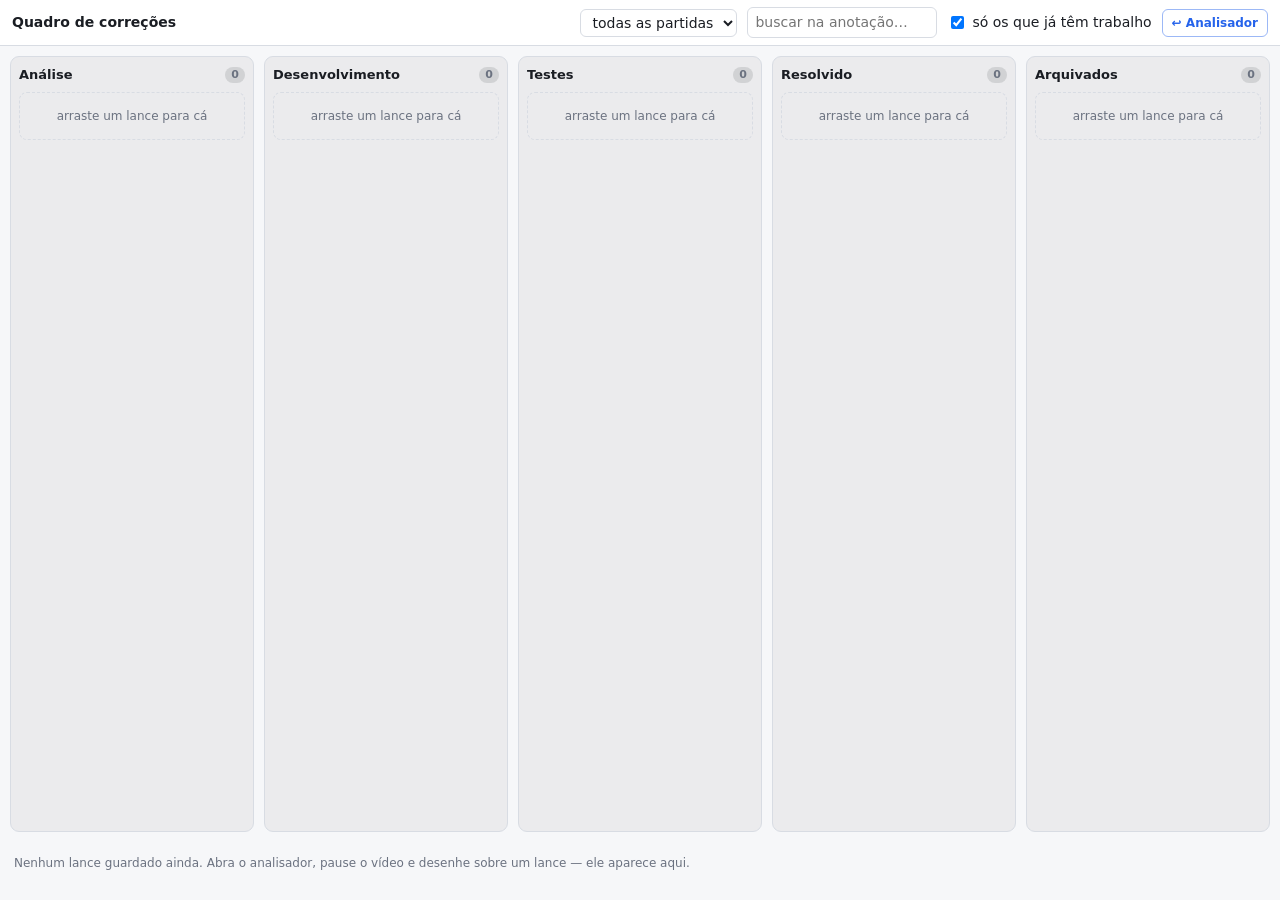
==== kanban.html @ 6f5b0c64 "feat: add kanban board for managing video annotations and corrections - Introduced a new kanban.html" ====
<!doctype html>
<html lang="pt-BR">
<head>
<meta charset="utf-8">
<meta name="viewport" content="width=device-width, initial-scale=1">
<title>Quadro de correções</title>
<link rel="stylesheet" href="styles.css">
</head>
<body>

<div class="quadro" id="quadro">

  <header class="topo">
    <h1>Quadro de correções</h1>
    <span class="status" id="resumoQuadro"></span>
    <select id="selPartida" title="Mostrar só os lances de uma partida"></select>
    <input type="text" id="txtBusca" placeholder="buscar na anotação…" title="Filtra pela anotação e pela partida">
    <label class="chk" title="Um lance sem anotação, sem prioridade e ainda em Análise é só um rabisco; ligado, ele fica fora do quadro">
      <input type="checkbox" id="ckAnotados" checked> só os que já têm trabalho
    </label>
    <a class="ir-quadro" href="index.html" title="Voltar para o analisador de vídeo">↩ Analisador</a>
  </header>

  <div class="colunas" id="colunas"></div>

  <p class="vazio-quadro rot" id="vazioQuadro" hidden></p>
</div>

<script src="comum.js"></script>
<script src="kanban.js"></script>
</body>
</html>
---- styles.css ----
:root {
  color-scheme: light dark;
  --bg: #f6f7f9;      --painel: #fff;      --borda: #d8dce3;
  --texto: #1a1d23;   --fraco: #6b7280;
  --gramado: #e8f0e6; --linha-campo: #b7c6b4;
  --eu: #2563eb;      --bola: #f59e0b;     --adv: #dc2626;
  --rep: #dc2626;     --atr: #16a34a;      --outro: #9333ea;
  --res: #111827;     --alvo: #2563eb;     --alvo-final: #7c3aed;
  --real: #0891b2;    --ok: #16a34a;
  --pegar: #ea580c;   --manter: #64748b;
  --fundo-palco: #0a0c0f;
}
@media (prefers-color-scheme: dark) {
  :root {
    --bg: #14161a;    --painel: #1c1f26;   --borda: #333944;
    --texto: #e6e8ec; --fraco: #9aa3b2;
    --gramado: #1b2620; --linha-campo: #3b4a41;
    --eu: #60a5fa;    --bola: #fbbf24;     --adv: #f87171;
    --rep: #f87171;   --atr: #4ade80;      --outro: #c084fc;
    --res: #f3f4f6;   --alvo: #60a5fa;     --alvo-final: #c084fc;
    --real: #22d3ee;  --ok: #4ade80;
    --pegar: #fb923c; --manter: #94a3b8;
    --fundo-palco: #000;
  }
}
* { box-sizing: border-box; }
[hidden] { display: none !important; }

html, body { height: 100%; }
body {
  margin: 0; background: var(--bg); color: var(--texto); overflow: hidden;
  font: 14px/1.5 ui-sans-serif, system-ui, "Segoe UI", Roboto, sans-serif;
}

/* ================================================================ esqueleto
   A tela inteira é uma coluna: barras finas em cima e embaixo, e o vídeo
   ocupando toda a folga que sobrar. Nada rola a página. */
.app { display: flex; height: 100%; position: relative; overflow: hidden; }
/* overflow-y auto e só a rede de segurança: numa janela muito baixa as barras rolam em
   vez de cortar o transporte. Com espaço normal nada rola. */
.principal { flex: 1; min-width: 0; display: flex; flex-direction: column; overflow: hidden auto; }

/* ================================================================ controles */
button {
  font: inherit; padding: 5px 11px; border-radius: 6px; cursor: pointer;
  border: 1px solid var(--borda); background: var(--painel); color: var(--texto);
}
button:hover:not(:disabled) { border-color: var(--eu); }
button:disabled { opacity: .4; cursor: default; }
button.primario { background: var(--eu); border-color: var(--eu); color: #fff; font-weight: 600; }
button.compacto { padding: 3px 8px; font-size: 12px; }
button.icone { padding: 4px 9px; line-height: 1; }
select, input[type=range], input[type=text], input[type=number] { font: inherit; accent-color: var(--eu); }
select, input[type=text], input[type=number] {
  padding: 4px 7px; border-radius: 6px; border: 1px solid var(--borda);
  background: var(--painel); color: var(--texto);
}
input[type=number] { width: 58px; }
label.chk {
  display: inline-flex; gap: 5px; align-items: center; cursor: pointer;
  -webkit-user-select: none; user-select: none;
}
.rot { color: var(--fraco); font-size: 12px; }
code { font-family: ui-monospace, Consolas, monospace; font-size: .92em; }
.aviso { color: var(--adv); }
.bom { color: var(--ok); }
.chip { display: inline-block; width: 10px; height: 10px; border-radius: 3px; }

/* ================================================================ barra lateral */
.lateral {
  flex: 0 0 264px; width: 264px; z-index: 20;
  display: flex; flex-direction: column; gap: 16px;
  padding: 12px; overflow-y: auto;
  background: var(--painel); border-right: 1px solid var(--borda);
  transition: margin-left .16s ease;
}
.app.recolhida .lateral { margin-left: -264px; }
.lateral-topo { display: flex; align-items: center; justify-content: space-between; gap: 6px; }
/* as duas guias herdam o esqueleto da lateral: cada uma é uma coluna de seções, e a ajuda
   continua sendo empurrada para o rodapé pelo margin-top:auto dela */
.aba { flex: 1; min-height: 0; display: flex; flex-direction: column; gap: 16px; }
.guias { display: flex; gap: 3px; min-width: 0; }
.guia {
  display: flex; align-items: center; gap: 5px;
  padding: 4px 9px; font-size: 13px; font-weight: 600;
  background: none; border-color: transparent; color: var(--fraco);
}
.guia.ativa {
  color: var(--texto);
  border-color: color-mix(in srgb, var(--eu) 45%, transparent);
  background: color-mix(in srgb, var(--eu) 13%, transparent);
}
.guia .cont {
  padding: 0 5px; border-radius: 8px; font-size: 11px; font-weight: 600;
  background: color-mix(in srgb, var(--texto) 12%, transparent); color: var(--fraco);
}
.guia.ativa .cont { background: var(--eu); color: #fff; }
.secao { display: flex; flex-direction: column; gap: 7px; }
.secao .botoes { display: flex; flex-wrap: wrap; gap: 5px; }
.secao .botoes button { flex: 1 1 auto; font-size: 12px; padding: 4px 8px; }
.linha-ajuste { display: flex; align-items: center; gap: 7px; flex-wrap: wrap; }

/* o único botão colorido da lateral: é por onde todo vídeo entra */
.add > summary {
  list-style: none; cursor: pointer; text-align: center; font-weight: 600;
  padding: 7px 12px; border-radius: 7px;
  background: var(--eu); color: #fff;
}
.add > summary::-webkit-details-marker { display: none; }
.add[open] > summary { border-radius: 7px 7px 0 0; }
.add-corpo {
  display: flex; flex-direction: column; gap: 7px;
  padding: 9px; border: 1px solid var(--borda); border-top: 0; border-radius: 0 0 7px 7px;
}
.add-corpo input[type=file] { font-size: 12px; max-width: 100%; }
.add-link { display: flex; gap: 5px; }
.add-link input { flex: 1; min-width: 0; }

/* ---------------------------------------------- partidas vindas do lugobots.ai
   Só aparecem com o servidor local no ar (ver servidor.js). O placar é sempre do
   ponto de vista do bot buscado, e a barrinha à esquerda dele diz no que deu. */
.partidas { display: flex; flex-direction: column; gap: 2px; }
.partidas.candidatos { flex-direction: row; flex-wrap: wrap; gap: 4px; }
.partida { position: relative; border: 1px solid transparent; border-radius: 7px; }
.partida:hover { background: color-mix(in srgb, var(--texto) 7%, transparent); }
.p-abrir {
  display: flex; align-items: center; gap: 8px; width: 100%;
  padding: 4px 5px; text-align: left; background: none; border-color: transparent;
}

/* A partida abre passageira e só fica se o usuário pedir: este + cobre o placar quando o
   mouse passa pela linha. Some no que já está na lista — ali não há o que guardar. */
.p-guardar {
  position: absolute; left: 5px; top: 4px; bottom: 4px; width: 58px; padding: 0;
  font: 700 17px/1 ui-sans-serif, system-ui, sans-serif;
  border-radius: 4px; background: var(--eu); border-color: var(--eu); color: #fff;
  opacity: 0; transition: opacity .12s ease;
}
.partida:hover .p-guardar, .p-guardar:focus-visible { opacity: 1; }
.partida.vista .p-guardar { display: none; }
/* sem mouse não há hover, e um + sempre aceso taparia o placar: ali ele vai para a direita */
@media (hover: none) {
  .p-guardar { opacity: 1; left: auto; right: 5px; width: 30px; }
}
/* largura fixa: com o placar variando de "1 × 0" a "10 × 10" as linhas ficariam desalinhadas */
.partida .p-placar {
  flex: none; width: 58px; padding: 3px 4px; text-align: center;
  font: 600 11.5px/1.2 ui-monospace, Consolas, monospace;
  border-radius: 4px; border-left: 3px solid var(--manter);
  background: color-mix(in srgb, var(--texto) 8%, transparent);
}
.partida.venceu  .p-placar { border-left-color: var(--ok); }
.partida.perdeu  .p-placar { border-left-color: var(--adv); }
.partida.empatou .p-placar { border-left-color: var(--manter); }
/* já esteve no analisador: o vídeo está na lista de baixo e as anotações voltam sozinhas */
.partida.vista .nome::after { content: " ✓"; color: var(--fraco); }
.partida.atual {
  border-color: color-mix(in srgb, var(--eu) 45%, transparent);
  background: color-mix(in srgb, var(--eu) 13%, transparent);
}
.partida.atual .nome { font-weight: 600; }

.biblio { display: flex; flex-direction: column; gap: 3px; }
.entrada { border-radius: 7px; border: 1px solid transparent; }
.item { display: flex; align-items: center; }
.item button { border: 0; background: none; border-radius: 0; }
.item .abrir {
  flex: 1; min-width: 0; display: flex; align-items: center; gap: 8px;
  padding: 5px 4px 5px 5px; text-align: left;
}
/* caixa preta enquanto o retrato não chega; a imagem entra como fundo, então nunca
   existe o ícone de imagem quebrada nem um salto de altura quando ela carrega */
.mini {
  flex: none; width: 50px; height: 29px; border-radius: 3px;
  background: #000 center/cover no-repeat;
}
.txt { display: flex; flex-direction: column; min-width: 0; }
.txt .nome { font-size: 12.5px; overflow: hidden; text-overflow: ellipsis; white-space: nowrap; }
.txt .desc {
  font-size: 11px; color: var(--fraco); line-height: 1.35;
  overflow: hidden; text-overflow: ellipsis; white-space: nowrap;
}
.item .acao { color: var(--fraco); opacity: 0; padding: 6px 7px; font-size: 12px; }
.entrada:hover .acao, .entrada:focus-within .acao { opacity: 1; }
/* sem mouse não há hover: aí os botões ficam sempre visíveis, senão seriam inalcançáveis */
@media (hover: none) { .item .acao { opacity: 1; } }
.item .acao:hover { color: var(--texto); }
.item .fechar:hover { color: var(--adv); }
.entrada:hover { background: color-mix(in srgb, var(--texto) 7%, transparent); }
.entrada.atual {
  border-color: color-mix(in srgb, var(--eu) 45%, transparent);
  background: color-mix(in srgb, var(--eu) 13%, transparent);
}
.entrada.atual .nome { font-weight: 600; }

.editor { display: flex; flex-direction: column; gap: 5px; padding: 2px 7px 8px; }
.editor input, .editor textarea {
  width: 100%; font: inherit; font-size: 12px;
  padding: 4px 6px; border-radius: 5px; border: 1px solid var(--borda);
  background: var(--painel); color: var(--texto);
}
.editor textarea { resize: vertical; min-height: 48px; line-height: 1.4; }
.editor button { align-self: flex-end; }
.dica { margin: 8px 2px 0; line-height: 1.45; }

/* ---------------------------------------------- lances
   Um lance é o conjunto de desenhos de um mesmo instante. A lista reaproveita o
   esqueleto das entradas da biblioteca; só o carimbo de tempo é próprio daqui. */
.lances { display: flex; flex-direction: column; gap: 3px; }
.lance .abrir { flex-direction: column; align-items: stretch; gap: 3px; }
.lance .l-linha { display: flex; align-items: center; gap: 8px; min-width: 0; }
.lance .l-tempo {
  flex: none; width: 74px; padding: 3px 4px; text-align: center;
  font: 600 11.5px/1.2 ui-monospace, Consolas, monospace;
  border-radius: 4px; border-left: 3px solid var(--manter);
  background: color-mix(in srgb, var(--texto) 8%, transparent);
}
/* fora da coluna .txt, o inventário de desenhos precisa das próprias medidas */
.lance .nome {
  min-width: 0; font-size: 12px; color: var(--fraco);
  overflow: hidden; text-overflow: ellipsis; white-space: nowrap;
}
/* a nota manda na linha: até duas linhas inteiras antes de cortar */
.lance .l-nota {
  font-size: 12.5px; line-height: 1.35; text-align: left;
  display: -webkit-box; -webkit-line-clamp: 2; -webkit-box-orient: vertical; overflow: hidden;
}
/* o lápis fica aceso onde já há o que ler, mesmo sem o mouse por cima da linha */
.lance.tem-nota .acao.anotar { opacity: 1; color: var(--eu); }
/* onde o lance parou no quadro de correções; em Análise não se diz nada, que é o normal */
.lance .l-fase {
  flex: none; padding: 0 5px; border-radius: 8px; font-size: 10.5px; font-weight: 600;
  color: var(--eu); background: color-mix(in srgb, var(--eu) 14%, transparent);
}
/* a nota é texto corrido e merece mais espaço que o título de um vídeo */
.lance .editor textarea { min-height: 64px; }

.ajuda { margin-top: auto; }
.ajuda summary { cursor: pointer; color: var(--fraco); font-size: 12px; }
.ajuda p { color: var(--fraco); font-size: 12px; line-height: 1.5; }
.ajuda .teclas { line-height: 1.9; }
.ajuda b { color: var(--texto); font-weight: 600; }

/* ================================================================ barras da coluna principal */
.topo {
  display: flex; align-items: center; gap: 10px; padding: 7px 12px;
  border-bottom: 1px solid var(--borda); background: var(--painel);
}
.topo h1 { font-size: 14px; margin: 0; font-weight: 650; white-space: nowrap; }
.topo .status {
  flex: 1; min-width: 0; color: var(--fraco); font-size: 12px;
  overflow: hidden; text-overflow: ellipsis; white-space: nowrap;
}
.topo .status b { color: var(--texto); font-weight: 600; }
#statusArquivo { white-space: nowrap; }

.barra {
  display: flex; align-items: center; gap: 7px; flex-wrap: wrap;
  padding: 7px 12px; border-bottom: 1px solid var(--borda); background: var(--painel);
}
.barra .sep { width: 1px; align-self: stretch; background: var(--borda); margin: 0 3px; }

/* sem recorte nada funciona: enquanto faltar, esta é a barra que grita */
.recorte.chamada {
  background: color-mix(in srgb, var(--eu) 12%, var(--painel));
  border-bottom-color: color-mix(in srgb, var(--eu) 40%, transparent);
}
.recorte:not(.chamada) #btRecortar { font-size: 12px; padding: 3px 8px; }

.ferr { display: flex; gap: 3px; flex-wrap: wrap; }
.ferr button { padding: 5px 9px; font-size: 12.5px; }
.ferr button.ativa { background: var(--eu); border-color: var(--eu); color: #fff; font-weight: 600; }
.cores { display: flex; gap: 4px; }
.cores button { width: 22px; height: 22px; padding: 0; border-radius: 50%; border: 2px solid var(--borda); }
.cores button.ativa { border-color: var(--texto); box-shadow: 0 0 0 2px var(--painel) inset; }
#slEsp { width: 92px; }

/* ================================================================ palco
   O vídeo é o elemento principal: fica com toda a altura que sobra e é
   dimensionado pelo JS para caber inteiro, sem deformar. */
.palco-area { flex: 1; min-height: 140px; position: relative; background: var(--fundo-palco); }
#palco { position: absolute; inset: 0; margin: auto; overflow: hidden; background: #000; }
#video { display: block; width: 100%; height: 100%; object-fit: fill; }
#tela {
  position: absolute; inset: 0; width: 100%; height: 100%; display: block;
  touch-action: none; -webkit-user-select: none; user-select: none;
}
#tela.desenhando, #tela.recortando { cursor: crosshair; }
#camadaTexto { position: absolute; inset: 0; overflow: hidden; pointer-events: none; }
.rotulo {
  position: absolute; transform: translate(-50%, -50%);
  white-space: pre; line-height: 1.15; font-weight: 600;
  font-family: ui-sans-serif, system-ui, "Segoe UI", Roboto, sans-serif;
  text-shadow: 0 0 3px var(--painel), 0 0 3px var(--painel), 0 0 6px var(--painel);
}
#entradaTexto {
  position: absolute; z-index: 3; padding: 3px 6px; font: inherit;
  border: 1px solid var(--eu); border-radius: 4px;
  background: var(--painel); color: var(--texto); min-width: 140px;
}

.vazio {
  flex: 1; display: flex; flex-direction: column; gap: 6px;
  align-items: center; justify-content: center; color: var(--fraco); text-align: center;
}
.vazio p { margin: 0; }

/* ================================================================ transporte, colado no vídeo */
.transporte { border-bottom: 0; border-top: 1px solid var(--borda); }
.transporte .tocar { min-width: 42px; font-size: 15px; }
.tempo-caixa { flex: 1; min-width: 200px; }
.tempo-caixa input[type=range] { width: 100%; display: block; }
.tiques {
  position: relative; height: 11px; margin-top: 1px;
  background: var(--bg); border: 1px solid var(--borda); border-radius: 4px;
}
.tique {
  position: absolute; top: 1px; bottom: 1px; width: 3px; margin-left: -1px;
  border-radius: 2px; cursor: pointer;
}
.tique:hover { outline: 1px solid var(--texto); }
/* lance com anotação escrita: o anel o separa dos outros sem mudar a cor, que é a do desenho */
.tique.com-nota { box-shadow: 0 0 0 1.5px color-mix(in srgb, var(--texto) 60%, transparent); }
.relogio { font: 13px/1 ui-monospace, Consolas, monospace; min-width: 142px; }
#lbRegua { font-family: ui-monospace, Consolas, monospace; }

/* Ações da anotação selecionada. A faixa nunca sai do fluxo: o vídeo é flex:1 e mudaria
   de tamanho a cada seleção se ela entrasse e saísse. Sem seleção, o conteúdo fica
   invisível — mas continua ocupando o mesmo espaço, então a altura não muda nunca. */
.selinfo {
  position: relative;
  border-bottom: 0; border-top: 1px solid var(--borda);
  background: color-mix(in srgb, var(--eu) 9%, var(--painel));
}
.selinfo.vazia { background: var(--painel); }
.selinfo.vazia > :not(.dica-sel) { visibility: hidden; }
.dica-sel { display: none; }
.selinfo.vazia .dica-sel {
  display: block; position: absolute; left: 12px; top: 50%; transform: translateY(-50%);
}

/* passagem entre as duas páginas: o analisador e o quadro de correções */
.ir-quadro {
  flex: none; padding: 4px 9px; border-radius: 6px; font-size: 12px; font-weight: 600;
  text-decoration: none; white-space: nowrap;
  color: var(--eu); border: 1px solid color-mix(in srgb, var(--eu) 45%, transparent);
}
.ir-quadro:hover { background: color-mix(in srgb, var(--eu) 13%, transparent); }
.ir-quadro.bloco { display: block; text-align: center; margin-top: 2px; }

/* o convite existe porque reabrir um arquivo do disco exige um gesto do usuário */
.convite { background: color-mix(in srgb, var(--eu) 12%, var(--painel)); }

/* ================================================================ quadro de correções
   Página à parte (kanban.html), mesma paleta e mesmos controles. As colunas ocupam a
   altura toda e cada uma rola por dentro — a página em si não rola. */
.quadro { display: flex; flex-direction: column; height: 100%; overflow: hidden; }
.quadro .topo { flex-wrap: wrap; }
.quadro #txtBusca { width: 190px; }
.colunas {
  flex: 1; min-height: 0; display: flex; gap: 10px;
  padding: 10px; overflow-x: auto;
}
.coluna {
  flex: 1 0 232px; max-width: 340px; min-width: 0;
  display: flex; flex-direction: column; gap: 7px;
  padding: 8px; border-radius: 9px;
  background: color-mix(in srgb, var(--texto) 5%, transparent);
  border: 1px solid var(--borda);
}
.col-topo { display: flex; align-items: center; justify-content: space-between; gap: 6px; }
.col-topo strong { font-size: 13px; }
.col-topo .cont {
  padding: 0 6px; border-radius: 8px; font-size: 11px; font-weight: 600;
  background: color-mix(in srgb, var(--texto) 12%, transparent); color: var(--fraco);
}
/* o fim da fila também é um lugar de soltar: a pilha vazia precisa ter altura */
.pilha { flex: 1; min-height: 60px; display: flex; flex-direction: column; gap: 6px; overflow-y: auto; }
.pilha.alvo-fim { box-shadow: inset 0 -3px 0 -1px var(--eu); }
.oco {
  margin: 0; padding: 14px 8px; text-align: center;
  border: 1px dashed var(--borda); border-radius: 8px;
}

.card {
  border: 1px solid var(--borda); border-left: 4px solid var(--borda);
  border-radius: 8px; padding: 7px 8px; background: var(--painel);
  cursor: grab; display: flex; flex-direction: column; gap: 5px;
}
.card:hover { border-color: color-mix(in srgb, var(--eu) 45%, transparent); }
.card.viajando { opacity: .4; }
.card.alvo-antes { box-shadow: 0 -3px 0 -1px var(--eu); }
.card.p-alta   { border-left-color: var(--adv); }
.card.p-media  { border-left-color: var(--bola); }
.card.p-baixa  { border-left-color: var(--manter); }
.card.orfao { border-style: dashed; }

.c-topo { display: flex; align-items: center; gap: 7px; min-width: 0; }
.c-tempo {
  flex: none; padding: 2px 5px; border-radius: 4px;
  font: 600 11.5px/1.2 ui-monospace, Consolas, monospace;
  background: color-mix(in srgb, var(--texto) 8%, transparent);
}
.c-partida {
  min-width: 0; font-size: 11.5px; color: var(--fraco);
  overflow: hidden; text-overflow: ellipsis; white-space: nowrap;
}
.c-nota {
  margin: 0; font-size: 12.5px; line-height: 1.35;
  display: -webkit-box; -webkit-line-clamp: 4; -webkit-box-orient: vertical; overflow: hidden;
}
.c-nota.sem { color: var(--fraco); font-style: italic; }
.c-pe { overflow: hidden; text-overflow: ellipsis; white-space: nowrap; }
.card.orfao .c-pe { color: var(--adv); }

.c-acoes { display: flex; align-items: center; gap: 3px; }
.c-acoes .acao {
  padding: 2px 6px; font-size: 12px; line-height: 1.4;
  color: var(--fraco); background: none; border: 0; border-radius: 5px;
  text-decoration: none; cursor: pointer;
}
.c-acoes .acao:hover:not(:disabled) { color: var(--texto); background: color-mix(in srgb, var(--texto) 9%, transparent); }
.c-acoes .acao:disabled { opacity: .3; cursor: default; }
.c-acoes .fechar:hover { color: var(--adv); }
/* a prioridade é um seletor, mas não pode gritar mais alto que a anotação: só ganha moldura
   quando o mouse chega perto. A cor dela repete a da barra lateral do card. */
.c-acoes .c-prio {
  flex: 1; min-width: 0; padding: 1px 3px; font-size: 11px;
  color: var(--fraco); background: none; border-color: transparent;
}
.c-acoes .c-prio:hover, .c-acoes .c-prio:focus { border-color: var(--borda); }
.card.p-alta  .c-prio { color: var(--adv); font-weight: 600; }
.card.p-media .c-prio { color: var(--bola); font-weight: 600; }
.card.p-baixa .c-prio { color: var(--manter); font-weight: 600; }

/* arquivado é trabalho encerrado: fica na tela, mas sem disputar a atenção */
.col-arquivado .card { opacity: .72; }
.col-arquivado .card:hover { opacity: 1; }

.c-editor { display: flex; flex-direction: column; gap: 5px; }
.c-editor textarea {
  width: 100%; font: inherit; font-size: 12.5px; line-height: 1.4;
  padding: 5px 6px; border-radius: 6px; border: 1px solid var(--eu);
  background: var(--painel); color: var(--texto); resize: vertical; min-height: 70px;
}
.c-editor button { align-self: flex-end; }

.vazio-quadro { padding: 0 14px 16px; }

@media (max-width: 760px) {
  .lateral { position: absolute; top: 0; bottom: 0; box-shadow: 0 0 24px rgba(0,0,0,.28); }
  .app:not(.recolhida) .principal { filter: brightness(.97); }
}
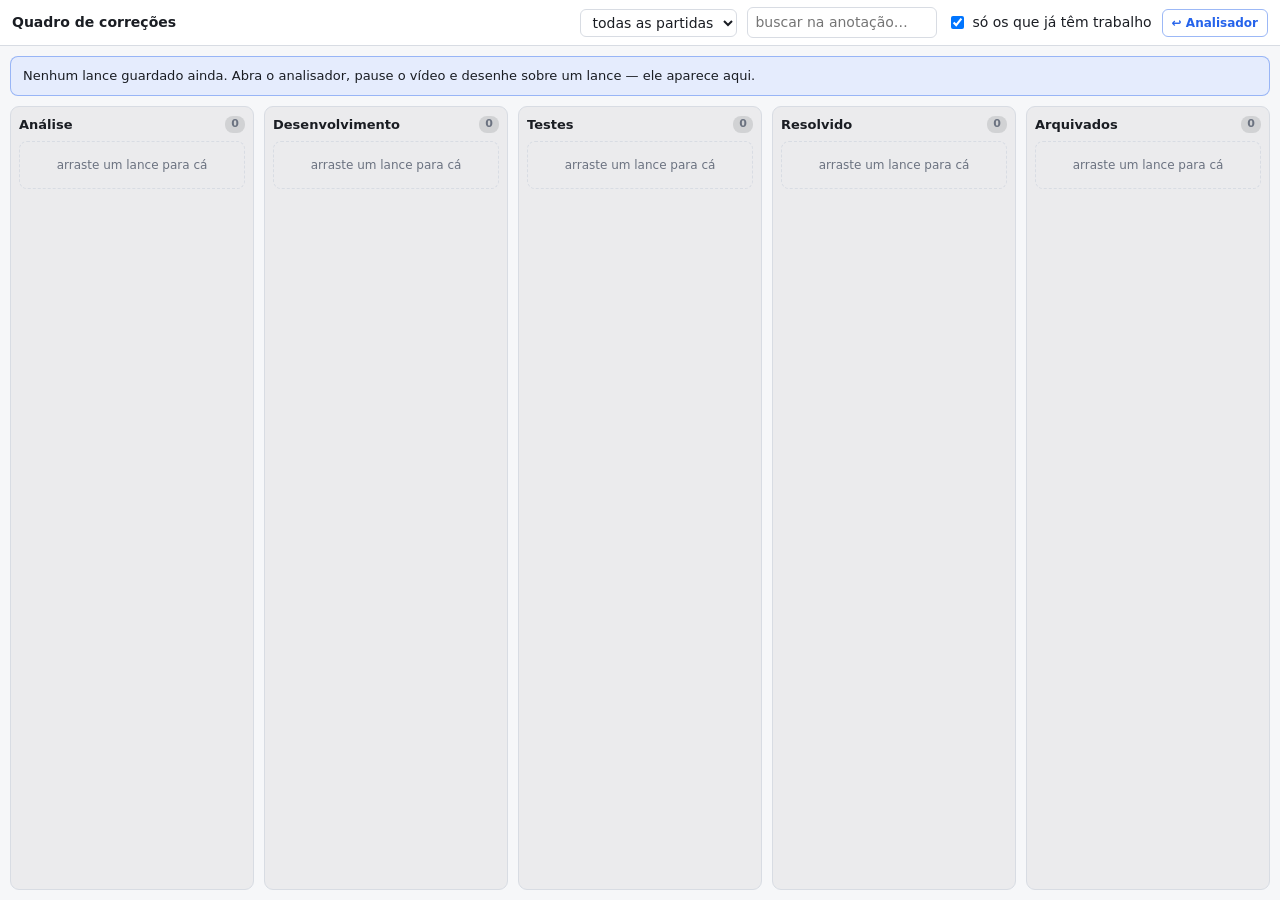
==== commit 2a09e8b0: "feat: adicionar aviso para quadro vazio e botão de mostrar todos no kanban" ====
--- a/kanban.html
+++ b/kanban.html
@@ -21,9 +21,12 @@
     <a class="ir-quadro" href="index.html" title="Voltar para o analisador de vídeo">↩ Analisador</a>
   </header>
 
+  <div class="aviso-quadro" id="avisoQuadro" hidden>
+    <span id="txtAviso"></span>
+    <button class="compacto" id="btMostrarTudo" hidden>Mostrar todos</button>
+  </div>
+
   <div class="colunas" id="colunas"></div>
-
-  <p class="vazio-quadro rot" id="vazioQuadro" hidden></p>
 </div>
 
 <script src="comum.js"></script>
--- a/styles.css
+++ b/styles.css
@@ -405,10 +405,17 @@
   min-width: 0; font-size: 11.5px; color: var(--fraco);
   overflow: hidden; text-overflow: ellipsis; white-space: nowrap;
 }
+/* o quadro do vídeo com os desenhos do lance por cima; a proporção é a do recorte do campo */
+.c-foto {
+  display: block; width: 100%; height: auto; border-radius: 5px;
+  background: #000; pointer-events: none;
+}
 .c-nota {
   margin: 0; font-size: 12.5px; line-height: 1.35;
   display: -webkit-box; -webkit-line-clamp: 4; -webkit-box-orient: vertical; overflow: hidden;
 }
+/* com foto, a anotação cede uma linha para o card não virar uma torre */
+.card.com-retrato .c-nota { -webkit-line-clamp: 3; }
 .c-nota.sem { color: var(--fraco); font-style: italic; }
 .c-pe { overflow: hidden; text-overflow: ellipsis; white-space: nowrap; }
 .card.orfao .c-pe { color: var(--adv); }
@@ -445,7 +452,14 @@
 }
 .c-editor button { align-self: flex-end; }
 
-.vazio-quadro { padding: 0 14px 16px; }
+/* o porquê de o quadro estar vazio vem antes das colunas, não depois delas */
+.aviso-quadro {
+  display: flex; align-items: center; gap: 10px; flex-wrap: wrap;
+  margin: 10px 10px 0; padding: 9px 12px; border-radius: 8px; font-size: 13px;
+  background: color-mix(in srgb, var(--eu) 12%, var(--painel));
+  border: 1px solid color-mix(in srgb, var(--eu) 40%, transparent);
+}
+.aviso-quadro button { flex: none; }
 
 @media (max-width: 760px) {
   .lateral { position: absolute; top: 0; bottom: 0; box-shadow: 0 0 24px rgba(0,0,0,.28); }
